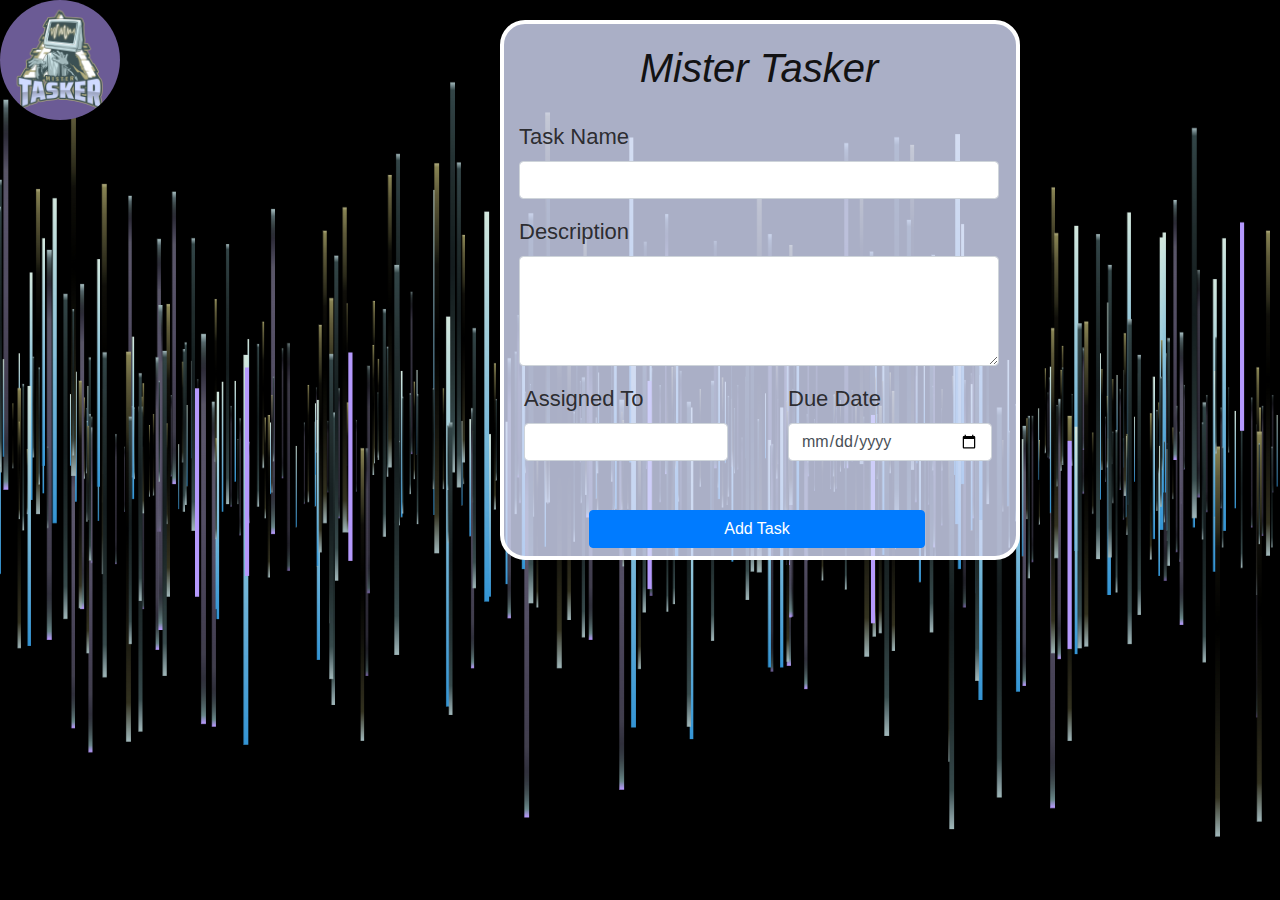
==== TaskApp.html @ fd8928d4 "add css" ====
<!DOCTYPE html>
<html lang="en">

<head>
    <!-- Required meta tags -->
    <meta charset="utf-8">
    <meta name="viewport" content="width=device-width, initial-scale=1, shrink-to-fit=no">

    <!-- Bootstrap CSS -->
    <link rel="stylesheet" href="https://stackpath.bootstrapcdn.com/bootstrap/4.5.2/css/bootstrap.min.css"
        integrity="sha384-JcKb8q3iqJ61gNV9KGb8thSsNjpSL0n8PARn9HuZOnIxN0hoP+VmmDGMN5t9UJ0Z" crossorigin="anonymous">


<!-- Fonts CSS -->
<link rel="preconnect" href="https://fonts.googleapis.com" />
<link rel="preconnect" href="https://fonts.gstatic.com" crossorigin />
<link
  href="https://fonts.googleapis.com/css2?family=Lora:wght@400;700&family=Montserrat:wght@300&display=swap"
  rel="stylesheet"/>

<!--  CSS -->
 <link rel="stylesheet" href="./resources/styles.css">

 <title>Mister Tasker: Task App</title>
</head>

<body>

<!-- Mister Tasker Image -->
<div id="image1" class="">
          <a href="./Images/"><img src="./Images/gaming-logo-maker-featuring-an-alien-illustration-1877p-2931.png", 
         style="height:120px; width:120px; border-radius: 50%;"></a> 
</div>

<!-- Form -->

<section class="form-task"> 
    <div class="container"> 
       <div class="row">
           
           <!-- Form Column -->

           <div class="col-auto main-form">
               <h2>Mister Tasker</h2>
               <form>
                   <div class="form-group">
                       <label for="task-name">Task Name</label>
                       <input type="text" class="form-control" id="task-name" autocomplete="off" >
                       <div id="name-alert" class="alert alert-warning" role="alert" style="display: none">
                           Task Name can not be empty!
                       </div>
                   </div>
                   <div class="form-group">
                       <label for="description">Description</label>
                       <textarea class="form-control" id="description" rows="4"></textarea>
                       <div id="descrip-alert" class="alert alert-warning" role="alert" style="display: none">
                           You need to describe your task...
                       </div>
                   </div>
                  
                   <div class="row">
                       <div class="form-group" id="assigned" style="display:inline-block; width:40%;">
                           <label for="assigned-to">Assigned To</label>
                           <input type="text" class="form-control" id="assigned-to">
                           <div id="assigned-alert" class="alert alert-warning" role="alert" style="display: none">
                               Assign task to someone!
                           </div>
                       </div>

                       <div class="form-group" id="duedate" style="display:inline-block; width:40%;">
                           <label for="due-date">Due Date</label>
                           <input type="date" class="form-control" id="due-date">
                           <div id="due-alert" class="alert alert-warning" role="alert" style="display: none">
                           You should write a valid date!
                           </div>
                       </div>  
                   </div>
                   
                   <div class="form-group">
                       <label for="d"></label>
                       <p><button onclick="validFormFieldInput(); false;" type="button" class="btn btn-primary btn-block mb-2">Add Task</button></p>
                   </div>
               </form>
           </div>
           </div>
           </div>
           </div><br>
              
           <div class="row centered-form center-block">
               <div class="col d-flex justify-content-around">
                   <div id="tasks"></div>                            
               <!-- <h2>Tasks</h2>
               List of Tasks -->
               <!-- <ul id="tasks" class="list-group">
               </ul> -->
          </div>
           </div>
           </div>
       </div>
       </div>
   </div>
</section>


    <script src="https://code.jquery.com/jquery-3.5.1.slim.min.js"
        integrity="sha384-DfXdz2htPH0lsSSs5nCTpuj/zy4C+OGpamoFVy38MVBnE+IbbVYUew+OrCXaRkfj"
        crossorigin="anonymous"></script>
    <script src="https://cdn.jsdelivr.net/npm/popper.js@1.16.1/dist/umd/popper.min.js"
        integrity="sha384-9/reFTGAW83EW2RDu2S0VKaIzap3H66lZH81PoYlFhbGU+6BZp6G7niu735Sk7lN"
        crossorigin="anonymous"></script>
    <script src="https://stackpath.bootstrapcdn.com/bootstrap/4.5.2/js/bootstrap.min.js"
        integrity="sha384-B4gt1jrGC7Jh4AgTPSdUtOBvfO8shuf57BaghqFfPlYxofvL8/KUEfYiJOMMV+rV"
        crossorigin="anonymous"></script>

    <script src="./resources/taskmanager.js"></script>
    <script src="./resources/app.js"></script>
</body>

</html>
---- resources/styles.css ----
body,
  html {
    font-family: "Montserrat", sans-serif, !important;
    background: url("../Images/bg_bggenerator_com\ \(1\).jpg") 
    no-repeat fixed;
    background-repeat: no-repeat;
    -webkit-background-size: cover;
    background-size: cover;
    background-attachment: fixed;
    background-position: inherit;
    font-size: 16px;
    width: auto;
    height: 100%;
  }

  

  #welcomePage{
    background-color: #6b5b95;
     background-image: url("../Images/gaming-logo-maker-featuring-an-alien-illustration-1877p-2931.png"); 
    background-repeat: no-repeat;
    background-size: contain;
    
    background-attachment: fixed;
    background-position: center;
  }
 
  h2 {
    font-style: oblique;
    font-size: 40px;
    padding: 20px 0;
    color: rgb(18, 18, 19);
    text-align: center;
  }
  
  .task-top {
    display: flex;
    flex-direction: row;
    justify-content: space-between;
    align-self: center;
  }
  
  .task-bottom {
    display: flex;
    flex-direction: row;
    align-self: right;
    justify-content: space-between;
    margin-top: 18px;
  }
  
  .task {
    display: inline-block;
    font-weight: lighter;
    text-align: left;
    justify-content: center;
    align-items: center;
    padding-right: initial;
    justify-content: space-between;
    flex-wrap: wrap;
    width: 470px;
    margin-bottom: 10px;
  }
  
  .form-group {
    font-weight: lighter;
    font-size: 22px;
    color: rgba(37, 37, 40, 0.959);
  }
  .list-group-item {
    position: relative;
    display: block;
    padding: 0.75rem 1.25rem;
    background-color: rgba(213, 219, 247, 0.8);
    border: 4px solid white;
    border-radius: 20px;
}
  
.list-group-item:first-child {
  border-radius: 20px;
}

.form-task{
  background-color: rgba(213, 219, 247, 0.8);
  border: 4px solid white;
  margin-top: -100px;
  border-radius: 25px;
  width: 520px;
  margin-left: 500px;
  height: 540px;

}
form{
  justify-content: space-between;
  width: 480px;
}  

#assigned{
  margin-left: 20px;
}

#duedate{
  margin-left: 60px;
}

.btn-block {
  display: block;
  width: 70%;
  margin-left: 70px;
}



button {
    margin: auto;
    
  }
  .custom-btn {
    justify-content: center;
    width: 130px;
    height: 40px;
    color: #fff;
    border-radius: 5px;
    padding: 10px 25px;
    font-weight: 500;
    background: transparent;
    cursor: pointer;
    transition: all 0.3s ease;
    position: fixed;
    margin: auto;
    bottom: 0;
    right: 0;
    left: 0;
     box-shadow:inset 2px 2px 2px 0px rgba(255,255,255,.5),
     7px 7px 20px 0px rgba(0,0,0,.1),
     4px 4px 5px 0px rgba(0,0,0,.1);
    outline: none;
  }
.btn-3 {
    background: #a3accc;
  background: linear-gradient(0deg, #6b5b95 0%, #a3accc 100%);
    width: 130px;
    height: 40px;
    line-height: 42px;
    padding: 0;
    border: none;
    
  }
  .btn-3 span {
    position: relative;
    display: block;
    width: 100%;
    height: 100%;
  }
  .btn-3:before,
  .btn-3:after {
    position: absolute;
    content: "";
    right: 0;
    top: 0;
     background: #a3accc;
    transition: all 0.3s ease;
  }
  .btn-3:before {
    height: 0%;
    width: 2px;
  }
  .btn-3:after {
    width: 0%;
    height: 2px;
  }
  .btn-3:hover{
     background: transparent;
    box-shadow: none;
  }
  .btn-3:hover:before {
    height: 100%;
  }
  .btn-3:hover:after {
    width: 100%;
  }
  .btn-3 span:hover{
     color: #a3accc;
  }
  .btn-3 span:before,
  .btn-3 span:after {
    position: absolute;
    content: "";
    left: 0;
    bottom: 0;
     background: #a3accc;
    transition: all 0.3s ease;
  }
  .btn-3 span:before {
    width: 2px;
    height: 0%;
  }
  .btn-3 span:after {
    width: 0%;
    height: 2px;
  }
  .btn-3 span:hover:before {
    height: 100%;
  }
  .btn-3 span:hover:after {
    width: 100%;
  }

  .btn-outline-warning {
    color: rgb(245, 186, 10);
    border-color: rgb(254, 192, 8);
}
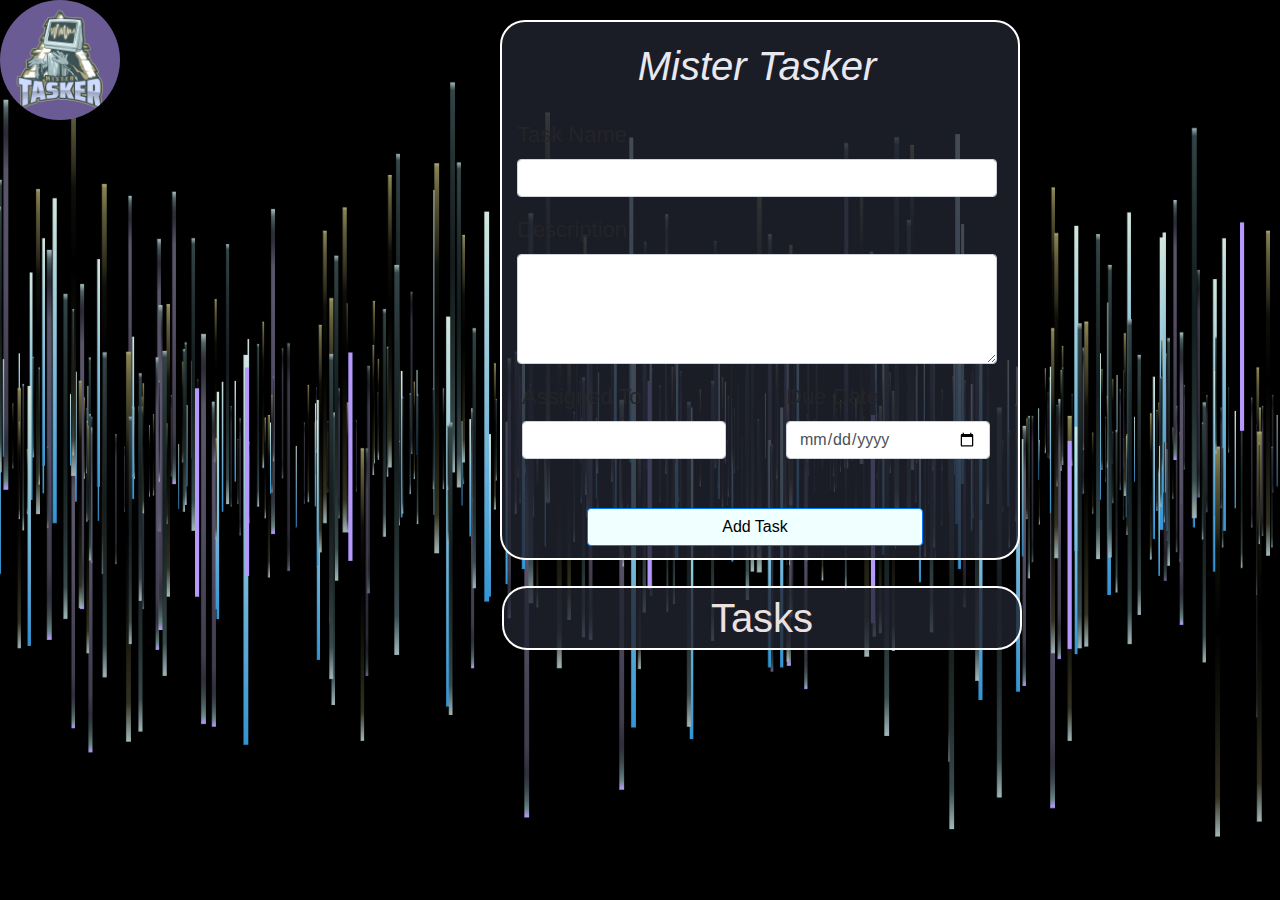
==== commit d2a17692: "add css and js" ====
--- a/TaskApp.html
+++ b/TaskApp.html
@@ -5,6 +5,7 @@
     <!-- Required meta tags -->
     <meta charset="utf-8">
     <meta name="viewport" content="width=device-width, initial-scale=1, shrink-to-fit=no">
+    <link rel="icon" type="image" href="./Images/icons8-opened-folder-48.png">
 
     <!-- Bootstrap CSS -->
     <link rel="stylesheet" href="https://stackpath.bootstrapcdn.com/bootstrap/4.5.2/css/bootstrap.min.css"
@@ -21,14 +22,14 @@
 <!--  CSS -->
  <link rel="stylesheet" href="./resources/styles.css">
 
- <title>Mister Tasker: Task App</title>
+ <title>Task App</title>
 </head>
 
 <body>
 
 <!-- Mister Tasker Image -->
 <div id="image1" class="">
-          <a href="./Images/"><img src="./Images/gaming-logo-maker-featuring-an-alien-illustration-1877p-2931.png", 
+          <a href="./index.html"><img src="./Images/gaming-logo-maker-featuring-an-alien-illustration-1877p-2931.png",
          style="height:120px; width:120px; border-radius: 50%;"></a> 
 </div>
 
@@ -85,7 +86,7 @@
            </div>
            </div>
            </div><br>
-              
+              <div class="tas">Tasks</div>
            <div class="row centered-form center-block">
                <div class="col d-flex justify-content-around">
                    <div id="tasks"></div>                            
--- a/resources/styles.css
+++ b/resources/styles.css
@@ -30,7 +30,7 @@
     font-style: oblique;
     font-size: 40px;
     padding: 20px 0;
-    color: rgb(18, 18, 19);
+    color: rgb(232, 232, 240);
     text-align: center;
   }
   
@@ -60,6 +60,7 @@
     flex-wrap: wrap;
     width: 470px;
     margin-bottom: 10px;
+    margin-top: 10px;
   }
   
   .form-group {
@@ -71,18 +72,22 @@
     position: relative;
     display: block;
     padding: 0.75rem 1.25rem;
-    background-color: rgba(213, 219, 247, 0.8);
-    border: 4px solid white;
+    background-color: rgb(33 35 47 / 80%);
+    border: 2px solid white;
     border-radius: 20px;
+    color: rgb(238, 235, 235);
 }
   
 .list-group-item:first-child {
+  background-color: rgb(33 35 47 / 80%);
   border-radius: 20px;
+  margin-top: 20px;
+  color: rgb(238, 235, 235);
 }
 
 .form-task{
-  background-color: rgba(213, 219, 247, 0.8);
-  border: 4px solid white;
+  background-color: rgb(33 35 47 / 80%);
+  border: 2px solid white;
   margin-top: -100px;
   border-radius: 25px;
   width: 520px;
@@ -210,3 +215,24 @@
     color: rgb(245, 186, 10);
     border-color: rgb(254, 192, 8);
 }
+
+.tas{
+  text-align: center;
+  font-size: 40px;
+  border: 2px solid white;
+  justify-content: space-between;
+  width: 520px;
+  border-radius: 25px;
+  color: rgb(235 225 225);
+  background-color: rgb(33 35 47 / 80%);
+}
+.btn-block {
+  background-color: azure;
+  color: #000;
+}
+
+.btn-primary:hover {
+  color: rgb(31, 28, 28);
+  background-color: rgb(227, 229, 231);
+  border-color: rgb(217, 220, 224);
+}